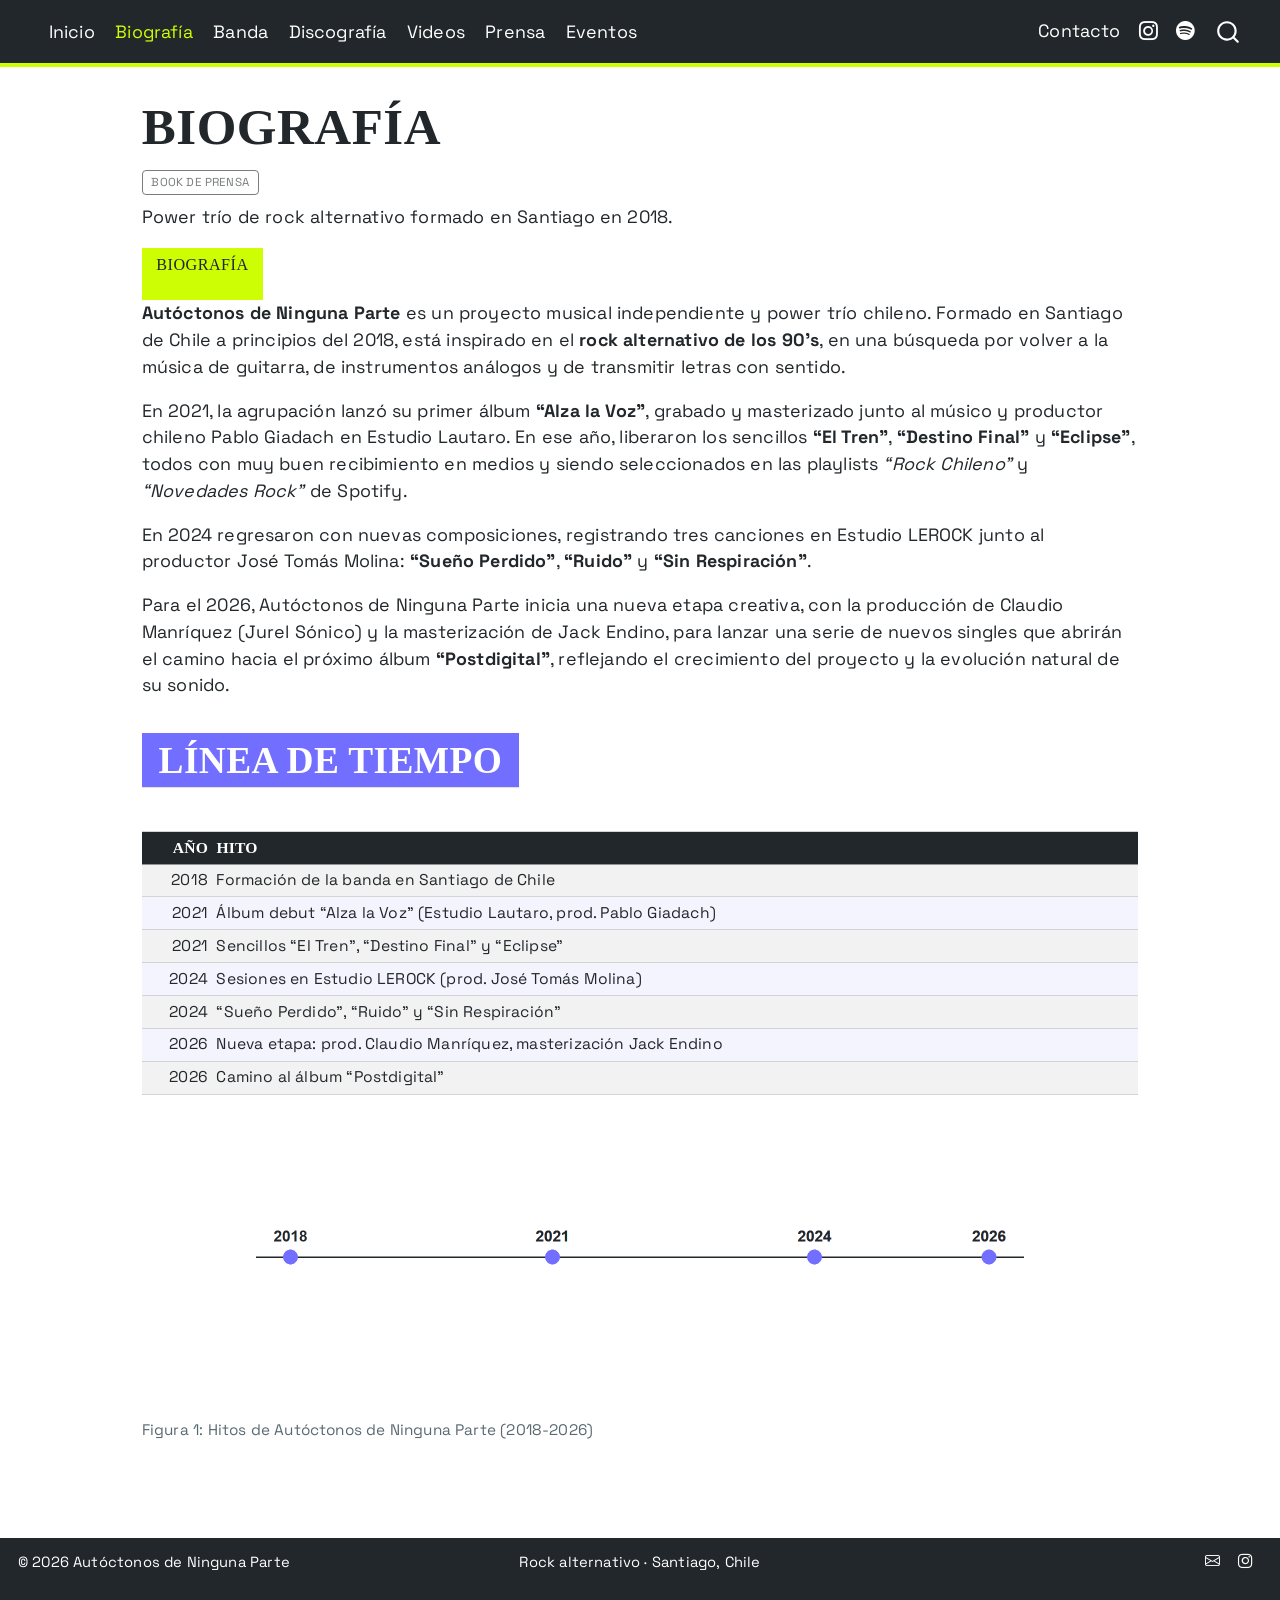
==== docs/posts/01-biografia/index.html @ 6fe1e70e "render" ====
<!DOCTYPE html>
<html xmlns="http://www.w3.org/1999/xhtml" lang="es" xml:lang="es"><head>

<meta charset="utf-8">
<meta name="generator" content="quarto-1.9.38">

<meta name="viewport" content="width=device-width, initial-scale=1.0, user-scalable=yes">

<meta name="description" content="Power trío de rock alternativo formado en Santiago en 2018.">

<title>Biografía – Autóctonos de Ninguna Parte</title>
<style>
/* Default styles provided by pandoc.
** See https://pandoc.org/MANUAL.html#variables-for-html for config info.
*/
code{white-space: pre-wrap;}
span.smallcaps{font-variant: small-caps;}
div.columns{display: flex; gap: min(4vw, 1.5em);}
div.column{flex: auto; overflow-x: auto;}
div.hanging-indent{margin-left: 1.5em; text-indent: -1.5em;}
ul.task-list{list-style: none;}
ul.task-list li input[type="checkbox"] {
  width: 0.8em;
  margin: 0 0.8em 0.2em -1em; /* quarto-specific, see https://github.com/quarto-dev/quarto-cli/issues/4556 */ 
  vertical-align: middle;
}
</style>


<script src="../../site_libs/quarto-nav/quarto-nav.js"></script>
<script src="../../site_libs/quarto-nav/headroom.min.js"></script>
<script src="../../site_libs/clipboard/clipboard.min.js"></script>
<script src="../../site_libs/quarto-search/autocomplete.umd.js"></script>
<script src="../../site_libs/quarto-search/fuse.min.js"></script>
<script src="../../site_libs/quarto-search/quarto-search.js"></script>
<meta name="quarto:offset" content="../../">
<link href="../../images/logo-negro.png" rel="icon" type="image/png">
<script src="../../site_libs/quarto-html/quarto.js" type="module"></script>
<script src="../../site_libs/quarto-html/tabsets/tabsets.js" type="module"></script>
<script src="../../site_libs/quarto-html/popper.min.js"></script>
<script src="../../site_libs/quarto-html/tippy.umd.min.js"></script>
<link href="../../site_libs/quarto-html/tippy.css" rel="stylesheet">
<link href="../../site_libs/quarto-html/quarto-syntax-highlighting-15634bcf2e68342d4ad2dfa704d543f6.css" rel="stylesheet" id="quarto-text-highlighting-styles">
<script src="../../site_libs/bootstrap/bootstrap.min.js"></script>
<link href="../../site_libs/bootstrap/bootstrap-icons.css" rel="stylesheet">
<link href="../../site_libs/bootstrap/bootstrap-ee7860656b7adab4b88e8a6b2bc5e3ff.min.css" rel="stylesheet" append-hash="true" id="quarto-bootstrap" data-mode="light">
<script id="quarto-search-options" type="application/json">{
  "location": "navbar",
  "copy-button": false,
  "collapse-after": 3,
  "panel-placement": "end",
  "type": "overlay",
  "limit": 50,
  "keyboard-shortcut": [
    "f",
    "/",
    "s"
  ],
  "show-item-context": false,
  "language": {
    "search-no-results-text": "No se han encontrado resultados",
    "search-matching-documents-text": "documentos encontrados",
    "search-copy-link-title": "Copiar el enlace en la búsqueda",
    "search-hide-matches-text": "Ocultar resultados adicionales",
    "search-more-match-text": "resultado adicional en este documento",
    "search-more-matches-text": "resultados adicionales en este documento",
    "search-clear-button-title": "Borrar",
    "search-text-placeholder": "",
    "search-detached-cancel-button-title": "Cancelar",
    "search-submit-button-title": "Enviar",
    "search-label": "Buscar"
  }
}</script>
<style>html{ scroll-behavior: smooth; }</style>


<meta property="og:title" content="Biografía – Autóctonos de Ninguna Parte">
<meta property="og:description" content="Power trío de rock alternativo formado en Santiago en 2018.">
<meta property="og:image" content="https://Alobondo.github.io/ADNP/images/banda-3.jpg">
<meta property="og:site_name" content="Autóctonos de Ninguna Parte">
<meta name="twitter:title" content="Biografía – Autóctonos de Ninguna Parte">
<meta name="twitter:description" content="Power trío de rock alternativo formado en Santiago en 2018.">
<meta name="twitter:image" content="https://Alobondo.github.io/ADNP/images/banda-3.jpg">
<meta name="twitter:card" content="summary_large_image">
</head>

<body class="nav-fixed fullcontent quarto-light">

<div id="quarto-search-results"></div>
  <header id="quarto-header" class="headroom fixed-top">
    <nav class="navbar navbar-expand-lg " data-bs-theme="dark">
      <div class="navbar-container container-fluid">
      <div class="navbar-brand-container mx-auto">
    <a href="../../index.html" class="navbar-brand navbar-brand-logo">
    <img src="../../images/logo-negro.jpg" alt="" class="navbar-logo light-content">
    <img src="../../images/logo-negro.jpg" alt="" class="navbar-logo dark-content">
    </a>
  </div>
            <div id="quarto-search" class="" title="Buscar"></div>
          <button class="navbar-toggler" type="button" data-bs-toggle="collapse" data-bs-target="#navbarCollapse" aria-controls="navbarCollapse" role="menu" aria-expanded="false" aria-label="Navegación de palanca" onclick="if (window.quartoToggleHeadroom) { window.quartoToggleHeadroom(); }">
  <span class="navbar-toggler-icon"></span>
</button>
          <div class="collapse navbar-collapse" id="navbarCollapse">
            <ul class="navbar-nav navbar-nav-scroll me-auto">
  <li class="nav-item">
    <a class="nav-link" href="../../index.html"> 
<span class="menu-text">Inicio</span></a>
  </li>  
  <li class="nav-item">
    <a class="nav-link active" href="../../posts/01-biografia/index.html" aria-current="page"> 
<span class="menu-text">Biografía</span></a>
  </li>  
  <li class="nav-item">
    <a class="nav-link" href="../../posts/02-banda/index.html"> 
<span class="menu-text">Banda</span></a>
  </li>  
  <li class="nav-item">
    <a class="nav-link" href="../../posts/03-discografia/index.html"> 
<span class="menu-text">Discografía</span></a>
  </li>  
  <li class="nav-item">
    <a class="nav-link" href="../../posts/04-videos/index.html"> 
<span class="menu-text">Videos</span></a>
  </li>  
  <li class="nav-item">
    <a class="nav-link" href="../../posts/05-prensa/index.html"> 
<span class="menu-text">Prensa</span></a>
  </li>  
  <li class="nav-item">
    <a class="nav-link" href="../../posts/06-eventos/index.html"> 
<span class="menu-text">Eventos</span></a>
  </li>  
</ul>
            <ul class="navbar-nav navbar-nav-scroll ms-auto">
  <li class="nav-item">
    <a class="nav-link" href="../../posts/07-contacto/index.html"> 
<span class="menu-text">Contacto</span></a>
  </li>  
  <li class="nav-item compact">
    <a class="nav-link" href="https://www.instagram.com/autoctonos.musica/"> <i class="bi bi-instagram" role="img" aria-label="Instagram">
</i> 
<span class="menu-text"></span></a>
  </li>  
  <li class="nav-item compact">
    <a class="nav-link" href="https://open.spotify.com/intl-es/artist/7pqtHCx8vGUbM5sVb45peN?si=KhruGIxITpeL7kBUFPJqew"> <i class="bi bi-spotify" role="img" aria-label="Spotify">
</i> 
<span class="menu-text"></span></a>
  </li>  
</ul>
          </div> <!-- /navcollapse -->
            <div class="quarto-navbar-tools">
</div>
      </div> <!-- /container-fluid -->
    </nav>
</header>
<!-- content -->
<div id="quarto-content" class="quarto-container page-columns page-rows-contents page-layout-article page-navbar">
<!-- sidebar -->
<!-- margin-sidebar -->
    
<!-- main -->
<main class="content" id="quarto-document-content">

<header id="title-block-header" class="quarto-title-block default">
<div class="quarto-title">
<h1 class="title">Biografía</h1>
  <div class="quarto-categories">
    <div class="quarto-category">book de prensa</div>
  </div>
  </div>

<div>
  <div class="description">
    Power trío de rock alternativo formado en Santiago en 2018.
  </div>
</div>


<div class="quarto-title-meta">

    
  
    
  </div>
  


</header>


<div class="tag-lime">
<p>Biografía</p>
</div>
<p><strong>Autóctonos de Ninguna Parte</strong> es un proyecto musical independiente y power trío chileno. Formado en Santiago de Chile a principios del 2018, está inspirado en el <strong>rock alternativo de los 90’s</strong>, en una búsqueda por volver a la música de guitarra, de instrumentos análogos y de transmitir letras con sentido.</p>
<p>En 2021, la agrupación lanzó su primer álbum <strong>“Alza la Voz”</strong>, grabado y masterizado junto al músico y productor chileno Pablo Giadach en Estudio Lautaro. En ese año, liberaron los sencillos <strong>“El Tren”</strong>, <strong>“Destino Final”</strong> y <strong>“Eclipse”</strong>, todos con muy buen recibimiento en medios y siendo seleccionados en las playlists <em>“Rock Chileno”</em> y <em>“Novedades Rock”</em> de Spotify.</p>
<p>En 2024 regresaron con nuevas composiciones, registrando tres canciones en Estudio LEROCK junto al productor José Tomás Molina: <strong>“Sueño Perdido”</strong>, <strong>“Ruido”</strong> y <strong>“Sin Respiración”</strong>.</p>
<p>Para el 2026, Autóctonos de Ninguna Parte inicia una nueva etapa creativa, con la producción de Claudio Manríquez (Jurel Sónico) y la masterización de Jack Endino, para lanzar una serie de nuevos singles que abrirán el camino hacia el próximo álbum <strong>“Postdigital”</strong>, reflejando el crecimiento del proyecto y la evolución natural de su sonido.</p>
<section id="línea-de-tiempo" class="level2">
<h2 data-anchor-id="línea-de-tiempo">Línea de tiempo</h2>
<div class="cell">
<div class="cell-output-display">
<table class="caption-top table table-sm table-striped small">
<colgroup>
<col style="width: 7%">
<col style="width: 92%">
</colgroup>
<thead>
<tr class="header">
<th style="text-align: right;">Año</th>
<th style="text-align: left;">Hito</th>
</tr>
</thead>
<tbody>
<tr class="odd">
<td style="text-align: right;">2018</td>
<td style="text-align: left;">Formación de la banda en Santiago de Chile</td>
</tr>
<tr class="even">
<td style="text-align: right;">2021</td>
<td style="text-align: left;">Álbum debut “Alza la Voz” (Estudio Lautaro, prod. Pablo Giadach)</td>
</tr>
<tr class="odd">
<td style="text-align: right;">2021</td>
<td style="text-align: left;">Sencillos “El Tren”, “Destino Final” y “Eclipse”</td>
</tr>
<tr class="even">
<td style="text-align: right;">2024</td>
<td style="text-align: left;">Sesiones en Estudio LEROCK (prod. José Tomás Molina)</td>
</tr>
<tr class="odd">
<td style="text-align: right;">2024</td>
<td style="text-align: left;">“Sueño Perdido”, “Ruido” y “Sin Respiración”</td>
</tr>
<tr class="even">
<td style="text-align: right;">2026</td>
<td style="text-align: left;">Nueva etapa: prod. Claudio Manríquez, masterización Jack Endino</td>
</tr>
<tr class="odd">
<td style="text-align: right;">2026</td>
<td style="text-align: left;">Camino al álbum “Postdigital”</td>
</tr>
</tbody>
</table>
</div>
</div>
<div class="cell">
<div class="cell-output-display">
<div id="fig-timeline" class="quarto-float quarto-figure quarto-figure-center">
<figure class="quarto-float quarto-float-fig figure">
<div aria-describedby="fig-timeline-caption-0ceaefa1-69ba-4598-a22c-09a6ac19f8ca">
<img src="index_files/figure-html/fig-timeline-1.png" class="img-fluid figure-img" width="768">
</div>
<figcaption class="quarto-float-caption-bottom quarto-float-caption quarto-float-fig" id="fig-timeline-caption-0ceaefa1-69ba-4598-a22c-09a6ac19f8ca">
Figura&nbsp;1: Hitos de Autóctonos de Ninguna Parte (2018-2026)
</figcaption>
</figure>
</div>
</div>
</div>


</section>

</main> <!-- /main -->
<script id="quarto-html-after-body" type="application/javascript">
  window.document.addEventListener("DOMContentLoaded", function (event) {
    const isCodeAnnotation = (el) => {
      for (const clz of el.classList) {
        if (clz.startsWith('code-annotation-')) {                     
          return true;
        }
      }
      return false;
    }
    const onCopySuccess = function(e) {
      // button target
      const button = e.trigger;
      // don't keep focus
      button.blur();
      // flash "checked"
      button.classList.add('code-copy-button-checked');
      var currentTitle = button.getAttribute("title");
      button.setAttribute("title", "Copiado");
      let tooltip;
      if (window.bootstrap) {
        button.setAttribute("data-bs-toggle", "tooltip");
        button.setAttribute("data-bs-placement", "left");
        button.setAttribute("data-bs-title", "Copiado");
        tooltip = new bootstrap.Tooltip(button, 
          { trigger: "manual", 
            customClass: "code-copy-button-tooltip",
            offset: [0, -8]});
        tooltip.show();    
      }
      setTimeout(function() {
        if (tooltip) {
          tooltip.hide();
          button.removeAttribute("data-bs-title");
          button.removeAttribute("data-bs-toggle");
          button.removeAttribute("data-bs-placement");
        }
        button.setAttribute("title", currentTitle);
        button.classList.remove('code-copy-button-checked');
      }, 1000);
      // clear code selection
      e.clearSelection();
    }
    const getTextToCopy = function(trigger) {
      const outerScaffold = trigger.parentElement.cloneNode(true);
      const codeEl = outerScaffold.querySelector('code');
      for (const childEl of codeEl.children) {
        if (isCodeAnnotation(childEl)) {
          childEl.remove();
        }
      }
      return codeEl.innerText;
    }
    const clipboard = new window.ClipboardJS('.code-copy-button:not([data-in-quarto-modal])', {
      text: getTextToCopy
    });
    clipboard.on('success', onCopySuccess);
    if (window.document.getElementById('quarto-embedded-source-code-modal')) {
      const clipboardModal = new window.ClipboardJS('.code-copy-button[data-in-quarto-modal]', {
        text: getTextToCopy,
        container: window.document.getElementById('quarto-embedded-source-code-modal')
      });
      clipboardModal.on('success', onCopySuccess);
    }
      var localhostRegex = new RegExp(/^(?:http|https):\/\/localhost\:?[0-9]*\//);
      var mailtoRegex = new RegExp(/^mailto:/);
        var filterRegex = new RegExp("https:\/\/Alobondo\.github\.io\/ADNP");
      var isInternal = (href) => {
          return filterRegex.test(href) || localhostRegex.test(href) || mailtoRegex.test(href);
      }
      // Inspect non-navigation links and adorn them if external
     var links = window.document.querySelectorAll('a[href]:not(.nav-link):not(.navbar-brand):not(.toc-action):not(.sidebar-link):not(.sidebar-item-toggle):not(.pagination-link):not(.no-external):not([aria-hidden]):not(.dropdown-item):not(.quarto-navigation-tool):not(.about-link)');
      for (var i=0; i<links.length; i++) {
        const link = links[i];
        if (!isInternal(link.href)) {
          // undo the damage that might have been done by quarto-nav.js in the case of
          // links that we want to consider external
          if (link.dataset.originalHref !== undefined) {
            link.href = link.dataset.originalHref;
          }
        }
      }
    function tippyHover(el, contentFn, onTriggerFn, onUntriggerFn) {
      const config = {
        allowHTML: true,
        maxWidth: 500,
        delay: 100,
        arrow: false,
        appendTo: function(el) {
            return el.parentElement;
        },
        interactive: true,
        interactiveBorder: 10,
        theme: 'quarto',
        placement: 'bottom-start',
      };
      if (contentFn) {
        config.content = contentFn;
      }
      if (onTriggerFn) {
        config.onTrigger = onTriggerFn;
      }
      if (onUntriggerFn) {
        config.onUntrigger = onUntriggerFn;
      }
      window.tippy(el, config); 
    }
    const noterefs = window.document.querySelectorAll('a[role="doc-noteref"]');
    for (var i=0; i<noterefs.length; i++) {
      const ref = noterefs[i];
      tippyHover(ref, function() {
        // use id or data attribute instead here
        let href = ref.getAttribute('data-footnote-href') || ref.getAttribute('href');
        try { href = new URL(href).hash; } catch {}
        const id = href.replace(/^#\/?/, "");
        const note = window.document.getElementById(id);
        if (note) {
          return note.innerHTML;
        } else {
          return "";
        }
      });
    }
    const xrefs = window.document.querySelectorAll('a.quarto-xref');
    const processXRef = (id, note) => {
      // Strip column container classes
      const stripColumnClz = (el) => {
        el.classList.remove("page-full", "page-columns");
        if (el.children) {
          for (const child of el.children) {
            stripColumnClz(child);
          }
        }
      }
      stripColumnClz(note)
      if (id === null || id.startsWith('sec-')) {
        // Special case sections, only their first couple elements
        const container = document.createElement("div");
        if (note.children && note.children.length > 2) {
          container.appendChild(note.children[0].cloneNode(true));
          for (let i = 1; i < note.children.length; i++) {
            const child = note.children[i];
            if (child.tagName === "P" && child.innerText === "") {
              continue;
            } else {
              container.appendChild(child.cloneNode(true));
              break;
            }
          }
          if (window.Quarto?.typesetMath) {
            window.Quarto.typesetMath(container);
          }
          return container.innerHTML
        } else {
          if (window.Quarto?.typesetMath) {
            window.Quarto.typesetMath(note);
          }
          return note.innerHTML;
        }
      } else {
        // Remove any anchor links if they are present
        const anchorLink = note.querySelector('a.anchorjs-link');
        if (anchorLink) {
          anchorLink.remove();
        }
        if (window.Quarto?.typesetMath) {
          window.Quarto.typesetMath(note);
        }
        if (note.classList.contains("callout")) {
          return note.outerHTML;
        } else {
          return note.innerHTML;
        }
      }
    }
    for (var i=0; i<xrefs.length; i++) {
      const xref = xrefs[i];
      tippyHover(xref, undefined, function(instance) {
        instance.disable();
        let url = xref.getAttribute('href');
        let hash = undefined; 
        if (url.startsWith('#')) {
          hash = url;
        } else {
          try { hash = new URL(url).hash; } catch {}
        }
        if (hash) {
          const id = hash.replace(/^#\/?/, "");
          const note = window.document.getElementById(id);
          if (note !== null) {
            try {
              const html = processXRef(id, note.cloneNode(true));
              instance.setContent(html);
            } finally {
              instance.enable();
              instance.show();
            }
          } else {
            // See if we can fetch this
            fetch(url.split('#')[0])
            .then(res => res.text())
            .then(html => {
              const parser = new DOMParser();
              const htmlDoc = parser.parseFromString(html, "text/html");
              const note = htmlDoc.getElementById(id);
              if (note !== null) {
                const html = processXRef(id, note);
                instance.setContent(html);
              } 
            }).finally(() => {
              instance.enable();
              instance.show();
            });
          }
        } else {
          // See if we can fetch a full url (with no hash to target)
          // This is a special case and we should probably do some content thinning / targeting
          fetch(url)
          .then(res => res.text())
          .then(html => {
            const parser = new DOMParser();
            const htmlDoc = parser.parseFromString(html, "text/html");
            const note = htmlDoc.querySelector('main.content');
            if (note !== null) {
              // This should only happen for chapter cross references
              // (since there is no id in the URL)
              // remove the first header
              if (note.children.length > 0 && note.children[0].tagName === "HEADER") {
                note.children[0].remove();
              }
              const html = processXRef(null, note);
              instance.setContent(html);
            } 
          }).finally(() => {
            instance.enable();
            instance.show();
          });
        }
      }, function(instance) {
      });
    }
        let selectedAnnoteEl;
        const selectorForAnnotation = ( cell, annotation) => {
          let cellAttr = 'data-code-cell="' + cell + '"';
          let lineAttr = 'data-code-annotation="' +  annotation + '"';
          const selector = 'span[' + cellAttr + '][' + lineAttr + ']';
          return selector;
        }
        const selectCodeLines = (annoteEl) => {
          const doc = window.document;
          const targetCell = annoteEl.getAttribute("data-target-cell");
          const targetAnnotation = annoteEl.getAttribute("data-target-annotation");
          const annoteSpan = window.document.querySelector(selectorForAnnotation(targetCell, targetAnnotation));
          const lines = annoteSpan.getAttribute("data-code-lines").split(",");
          const lineIds = lines.map((line) => {
            return targetCell + "-" + line;
          })
          let top = null;
          let height = null;
          let parent = null;
          if (lineIds.length > 0) {
              //compute the position of the single el (top and bottom and make a div)
              const el = window.document.getElementById(lineIds[0]);
              top = el.offsetTop;
              height = el.offsetHeight;
              parent = el.parentElement.parentElement;
            if (lineIds.length > 1) {
              const lastEl = window.document.getElementById(lineIds[lineIds.length - 1]);
              const bottom = lastEl.offsetTop + lastEl.offsetHeight;
              height = bottom - top;
            }
            if (top !== null && height !== null && parent !== null) {
              // cook up a div (if necessary) and position it 
              let div = window.document.getElementById("code-annotation-line-highlight");
              if (div === null) {
                div = window.document.createElement("div");
                div.setAttribute("id", "code-annotation-line-highlight");
                div.style.position = 'absolute';
                parent.appendChild(div);
              }
              div.style.top = top - 2 + "px";
              div.style.height = height + 4 + "px";
              div.style.left = 0;
              let gutterDiv = window.document.getElementById("code-annotation-line-highlight-gutter");
              if (gutterDiv === null) {
                gutterDiv = window.document.createElement("div");
                gutterDiv.setAttribute("id", "code-annotation-line-highlight-gutter");
                gutterDiv.style.position = 'absolute';
                const codeCell = window.document.getElementById(targetCell);
                const gutter = codeCell.querySelector('.code-annotation-gutter');
                gutter.appendChild(gutterDiv);
              }
              gutterDiv.style.top = top - 2 + "px";
              gutterDiv.style.height = height + 4 + "px";
            }
            selectedAnnoteEl = annoteEl;
          }
        };
        const unselectCodeLines = () => {
          const elementsIds = ["code-annotation-line-highlight", "code-annotation-line-highlight-gutter"];
          elementsIds.forEach((elId) => {
            const div = window.document.getElementById(elId);
            if (div) {
              div.remove();
            }
          });
          selectedAnnoteEl = undefined;
        };
          // Handle positioning of the toggle
      window.addEventListener(
        "resize",
        throttle(() => {
          elRect = undefined;
          if (selectedAnnoteEl) {
            selectCodeLines(selectedAnnoteEl);
          }
        }, 10)
      );
      function throttle(fn, ms) {
      let throttle = false;
      let timer;
        return (...args) => {
          if(!throttle) { // first call gets through
              fn.apply(this, args);
              throttle = true;
          } else { // all the others get throttled
              if(timer) clearTimeout(timer); // cancel #2
              timer = setTimeout(() => {
                fn.apply(this, args);
                timer = throttle = false;
              }, ms);
          }
        };
      }
        // Attach click handler to the DT
        const annoteDls = window.document.querySelectorAll('dt[data-target-cell]');
        for (const annoteDlNode of annoteDls) {
          annoteDlNode.addEventListener('click', (event) => {
            const clickedEl = event.target;
            if (clickedEl !== selectedAnnoteEl) {
              unselectCodeLines();
              const activeEl = window.document.querySelector('dt[data-target-cell].code-annotation-active');
              if (activeEl) {
                activeEl.classList.remove('code-annotation-active');
              }
              selectCodeLines(clickedEl);
              clickedEl.classList.add('code-annotation-active');
            } else {
              // Unselect the line
              unselectCodeLines();
              clickedEl.classList.remove('code-annotation-active');
            }
          });
        }
    const findCites = (el) => {
      const parentEl = el.parentElement;
      if (parentEl) {
        const cites = parentEl.dataset.cites;
        if (cites) {
          return {
            el,
            cites: cites.split(' ')
          };
        } else {
          return findCites(el.parentElement)
        }
      } else {
        return undefined;
      }
    };
    var bibliorefs = window.document.querySelectorAll('a[role="doc-biblioref"]');
    for (var i=0; i<bibliorefs.length; i++) {
      const ref = bibliorefs[i];
      const citeInfo = findCites(ref);
      if (citeInfo) {
        tippyHover(citeInfo.el, function() {
          var popup = window.document.createElement('div');
          citeInfo.cites.forEach(function(cite) {
            var citeDiv = window.document.createElement('div');
            citeDiv.classList.add('hanging-indent');
            citeDiv.classList.add('csl-entry');
            var biblioDiv = window.document.getElementById('ref-' + cite);
            if (biblioDiv) {
              citeDiv.innerHTML = biblioDiv.innerHTML;
            }
            popup.appendChild(citeDiv);
          });
          return popup.innerHTML;
        });
      }
    }
  });
  </script>
</div> <!-- /content -->
<footer class="footer">
  <div class="nav-footer">
    <div class="nav-footer-left">
<p>© 2026 Autóctonos de Ninguna Parte</p>
</div>   
    <div class="nav-footer-center">
<p>Rock alternativo · Santiago, Chile</p>
</div>
    <div class="nav-footer-right">
      <ul class="footer-items list-unstyled">
    <li class="nav-item compact">
    <a class="nav-link" href="mailto:autoctonos.musica@gmail.com">
      <i class="bi bi-envelope" role="img" aria-label="Email">
</i> 
    </a>
  </li>  
    <li class="nav-item compact">
    <a class="nav-link" href="https://www.instagram.com/autoctonos.musica/">
      <i class="bi bi-instagram" role="img" aria-label="Instagram">
</i> 
    </a>
  </li>  
</ul>
    </div>
  </div>
</footer>




<script src="../../site_libs/quarto-html/zenscroll-min.js"></script>
</body></html>
---- docs/site_libs/quarto-html/tippy.css ----
.tippy-box[data-animation=fade][data-state=hidden]{opacity:0}[data-tippy-root]{max-width:calc(100vw - 10px)}.tippy-box{position:relative;background-color:#333;color:#fff;border-radius:4px;font-size:14px;line-height:1.4;white-space:normal;outline:0;transition-property:transform,visibility,opacity}.tippy-box[data-placement^=top]>.tippy-arrow{bottom:0}.tippy-box[data-placement^=top]>.tippy-arrow:before{bottom:-7px;left:0;border-width:8px 8px 0;border-top-color:initial;transform-origin:center top}.tippy-box[data-placement^=bottom]>.tippy-arrow{top:0}.tippy-box[data-placement^=bottom]>.tippy-arrow:before{top:-7px;left:0;border-width:0 8px 8px;border-bottom-color:initial;transform-origin:center bottom}.tippy-box[data-placement^=left]>.tippy-arrow{right:0}.tippy-box[data-placement^=left]>.tippy-arrow:before{border-width:8px 0 8px 8px;border-left-color:initial;right:-7px;transform-origin:center left}.tippy-box[data-placement^=right]>.tippy-arrow{left:0}.tippy-box[data-placement^=right]>.tippy-arrow:before{left:-7px;border-width:8px 8px 8px 0;border-right-color:initial;transform-origin:center right}.tippy-box[data-inertia][data-state=visible]{transition-timing-function:cubic-bezier(.54,1.5,.38,1.11)}.tippy-arrow{width:16px;height:16px;color:#333}.tippy-arrow:before{content:"";position:absolute;border-color:transparent;border-style:solid}.tippy-content{position:relative;padding:5px 9px;z-index:1}
---- docs/site_libs/quarto-html/quarto-syntax-highlighting-15634bcf2e68342d4ad2dfa704d543f6.css ----
/* quarto syntax highlight colors */
:root {
  --quarto-hl-ot-color: #003B4F;
  --quarto-hl-at-color: #657422;
  --quarto-hl-ss-color: #20794D;
  --quarto-hl-an-color: #5E5E5E;
  --quarto-hl-fu-color: #4758AB;
  --quarto-hl-st-color: #20794D;
  --quarto-hl-cf-color: #003B4F;
  --quarto-hl-op-color: #5E5E5E;
  --quarto-hl-er-color: #AD0000;
  --quarto-hl-bn-color: #AD0000;
  --quarto-hl-al-color: #AD0000;
  --quarto-hl-va-color: #111111;
  --quarto-hl-bu-color: inherit;
  --quarto-hl-ex-color: inherit;
  --quarto-hl-pp-color: #AD0000;
  --quarto-hl-in-color: #5E5E5E;
  --quarto-hl-vs-color: #20794D;
  --quarto-hl-wa-color: #5E5E5E;
  --quarto-hl-do-color: #5E5E5E;
  --quarto-hl-im-color: #00769E;
  --quarto-hl-ch-color: #20794D;
  --quarto-hl-dt-color: #AD0000;
  --quarto-hl-fl-color: #AD0000;
  --quarto-hl-co-color: #5E5E5E;
  --quarto-hl-cv-color: #5E5E5E;
  --quarto-hl-cn-color: #8f5902;
  --quarto-hl-sc-color: #5E5E5E;
  --quarto-hl-dv-color: #AD0000;
  --quarto-hl-kw-color: #003B4F;
}

/* other quarto variables */
:root {
  --quarto-font-monospace: SFMono-Regular, Menlo, Monaco, Consolas, "Liberation Mono", "Courier New", monospace;
}

/* syntax highlight based on Pandoc's rules */
pre > code.sourceCode > span {
  color: #003B4F;
}

code.sourceCode > span {
  color: #003B4F;
}

div.sourceCode,
div.sourceCode pre.sourceCode {
  color: #003B4F;
}

/* Normal */
code span {
  color: #003B4F;
}

/* Alert */
code span.al {
  color: #AD0000;
  font-style: inherit;
}

/* Annotation */
code span.an {
  color: #5E5E5E;
  font-style: inherit;
}

/* Attribute */
code span.at {
  color: #657422;
  font-style: inherit;
}

/* BaseN */
code span.bn {
  color: #AD0000;
  font-style: inherit;
}

/* BuiltIn */
code span.bu {
  font-style: inherit;
}

/* ControlFlow */
code span.cf {
  color: #003B4F;
  font-weight: bold;
  font-style: inherit;
}

/* Char */
code span.ch {
  color: #20794D;
  font-style: inherit;
}

/* Constant */
code span.cn {
  color: #8f5902;
  font-style: inherit;
}

/* Comment */
code span.co {
  color: #5E5E5E;
  font-style: inherit;
}

/* CommentVar */
code span.cv {
  color: #5E5E5E;
  font-style: italic;
}

/* Documentation */
code span.do {
  color: #5E5E5E;
  font-style: italic;
}

/* DataType */
code span.dt {
  color: #AD0000;
  font-style: inherit;
}

/* DecVal */
code span.dv {
  color: #AD0000;
  font-style: inherit;
}

/* Error */
code span.er {
  color: #AD0000;
  font-style: inherit;
}

/* Extension */
code span.ex {
  font-style: inherit;
}

/* Float */
code span.fl {
  color: #AD0000;
  font-style: inherit;
}

/* Function */
code span.fu {
  color: #4758AB;
  font-style: inherit;
}

/* Import */
code span.im {
  color: #00769E;
  font-style: inherit;
}

/* Information */
code span.in {
  color: #5E5E5E;
  font-style: inherit;
}

/* Keyword */
code span.kw {
  color: #003B4F;
  font-weight: bold;
  font-style: inherit;
}

/* Operator */
code span.op {
  color: #5E5E5E;
  font-style: inherit;
}

/* Other */
code span.ot {
  color: #003B4F;
  font-style: inherit;
}

/* Preprocessor */
code span.pp {
  color: #AD0000;
  font-style: inherit;
}

/* SpecialChar */
code span.sc {
  color: #5E5E5E;
  font-style: inherit;
}

/* SpecialString */
code span.ss {
  color: #20794D;
  font-style: inherit;
}

/* String */
code span.st {
  color: #20794D;
  font-style: inherit;
}

/* Variable */
code span.va {
  color: #111111;
  font-style: inherit;
}

/* VerbatimString */
code span.vs {
  color: #20794D;
  font-style: inherit;
}

/* Warning */
code span.wa {
  color: #5E5E5E;
  font-style: italic;
}

.prevent-inlining {
  content: "</";
}

/*# sourceMappingURL=f23921c56f73e400b49028c9186a1aa0.css.map */
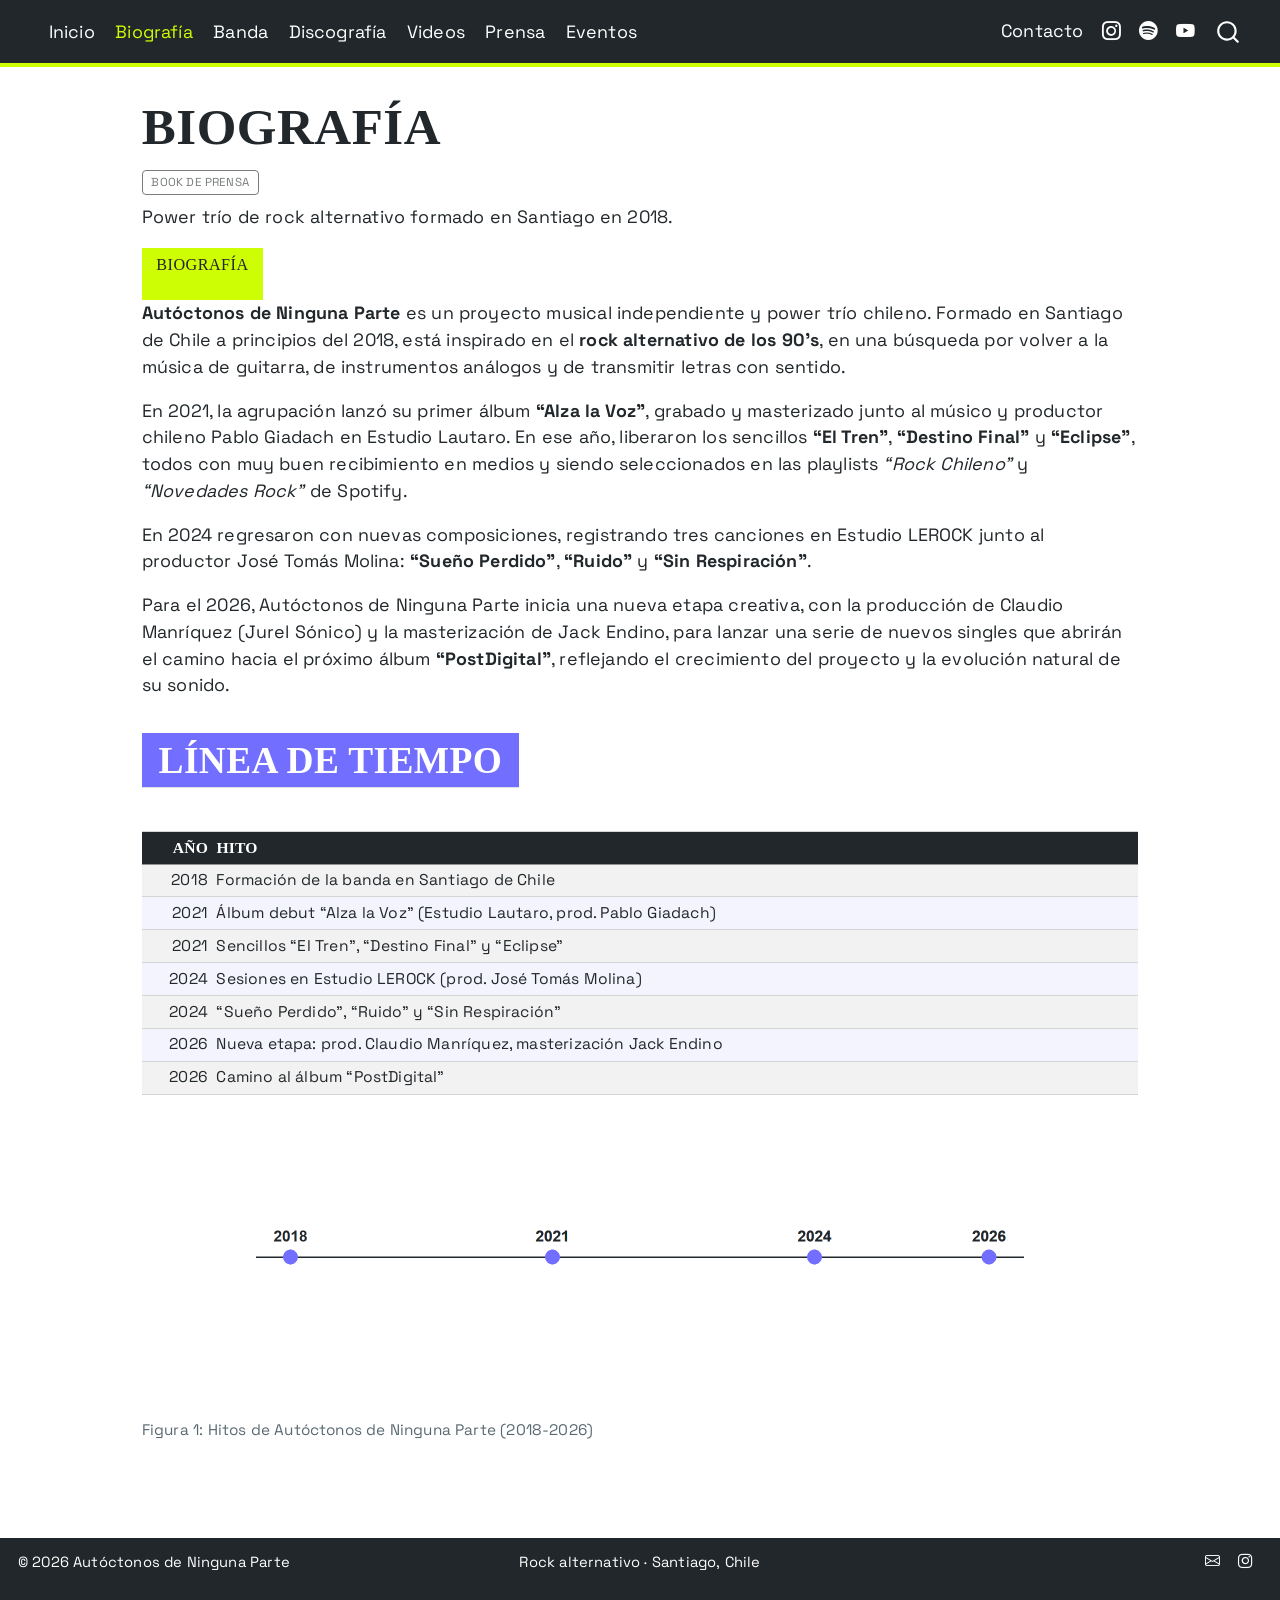
==== commit 8e556308: "render" ====
--- a/docs/posts/01-biografia/index.html
+++ b/docs/posts/01-biografia/index.html
@@ -146,6 +146,11 @@
 </i> 
 <span class="menu-text"></span></a>
   </li>  
+  <li class="nav-item compact">
+    <a class="nav-link" href="https://www.youtube.com/channel/UCtvWjxr7FvI7hDKihVuDpnA"> <i class="bi bi-youtube" role="img" aria-label="Youtube">
+</i> 
+<span class="menu-text"></span></a>
+  </li>  
 </ul>
           </div> <!-- /navcollapse -->
             <div class="quarto-navbar-tools">
@@ -194,7 +199,7 @@
 <p><strong>Autóctonos de Ninguna Parte</strong> es un proyecto musical independiente y power trío chileno. Formado en Santiago de Chile a principios del 2018, está inspirado en el <strong>rock alternativo de los 90’s</strong>, en una búsqueda por volver a la música de guitarra, de instrumentos análogos y de transmitir letras con sentido.</p>
 <p>En 2021, la agrupación lanzó su primer álbum <strong>“Alza la Voz”</strong>, grabado y masterizado junto al músico y productor chileno Pablo Giadach en Estudio Lautaro. En ese año, liberaron los sencillos <strong>“El Tren”</strong>, <strong>“Destino Final”</strong> y <strong>“Eclipse”</strong>, todos con muy buen recibimiento en medios y siendo seleccionados en las playlists <em>“Rock Chileno”</em> y <em>“Novedades Rock”</em> de Spotify.</p>
 <p>En 2024 regresaron con nuevas composiciones, registrando tres canciones en Estudio LEROCK junto al productor José Tomás Molina: <strong>“Sueño Perdido”</strong>, <strong>“Ruido”</strong> y <strong>“Sin Respiración”</strong>.</p>
-<p>Para el 2026, Autóctonos de Ninguna Parte inicia una nueva etapa creativa, con la producción de Claudio Manríquez (Jurel Sónico) y la masterización de Jack Endino, para lanzar una serie de nuevos singles que abrirán el camino hacia el próximo álbum <strong>“Postdigital”</strong>, reflejando el crecimiento del proyecto y la evolución natural de su sonido.</p>
+<p>Para el 2026, Autóctonos de Ninguna Parte inicia una nueva etapa creativa, con la producción de Claudio Manríquez (Jurel Sónico) y la masterización de Jack Endino, para lanzar una serie de nuevos singles que abrirán el camino hacia el próximo álbum <strong>“PostDigital”</strong>, reflejando el crecimiento del proyecto y la evolución natural de su sonido.</p>
 <section id="línea-de-tiempo" class="level2">
 <h2 data-anchor-id="línea-de-tiempo">Línea de tiempo</h2>
 <div class="cell">
@@ -237,7 +242,7 @@
 </tr>
 <tr class="odd">
 <td style="text-align: right;">2026</td>
-<td style="text-align: left;">Camino al álbum “Postdigital”</td>
+<td style="text-align: left;">Camino al álbum “PostDigital”</td>
 </tr>
 </tbody>
 </table>
